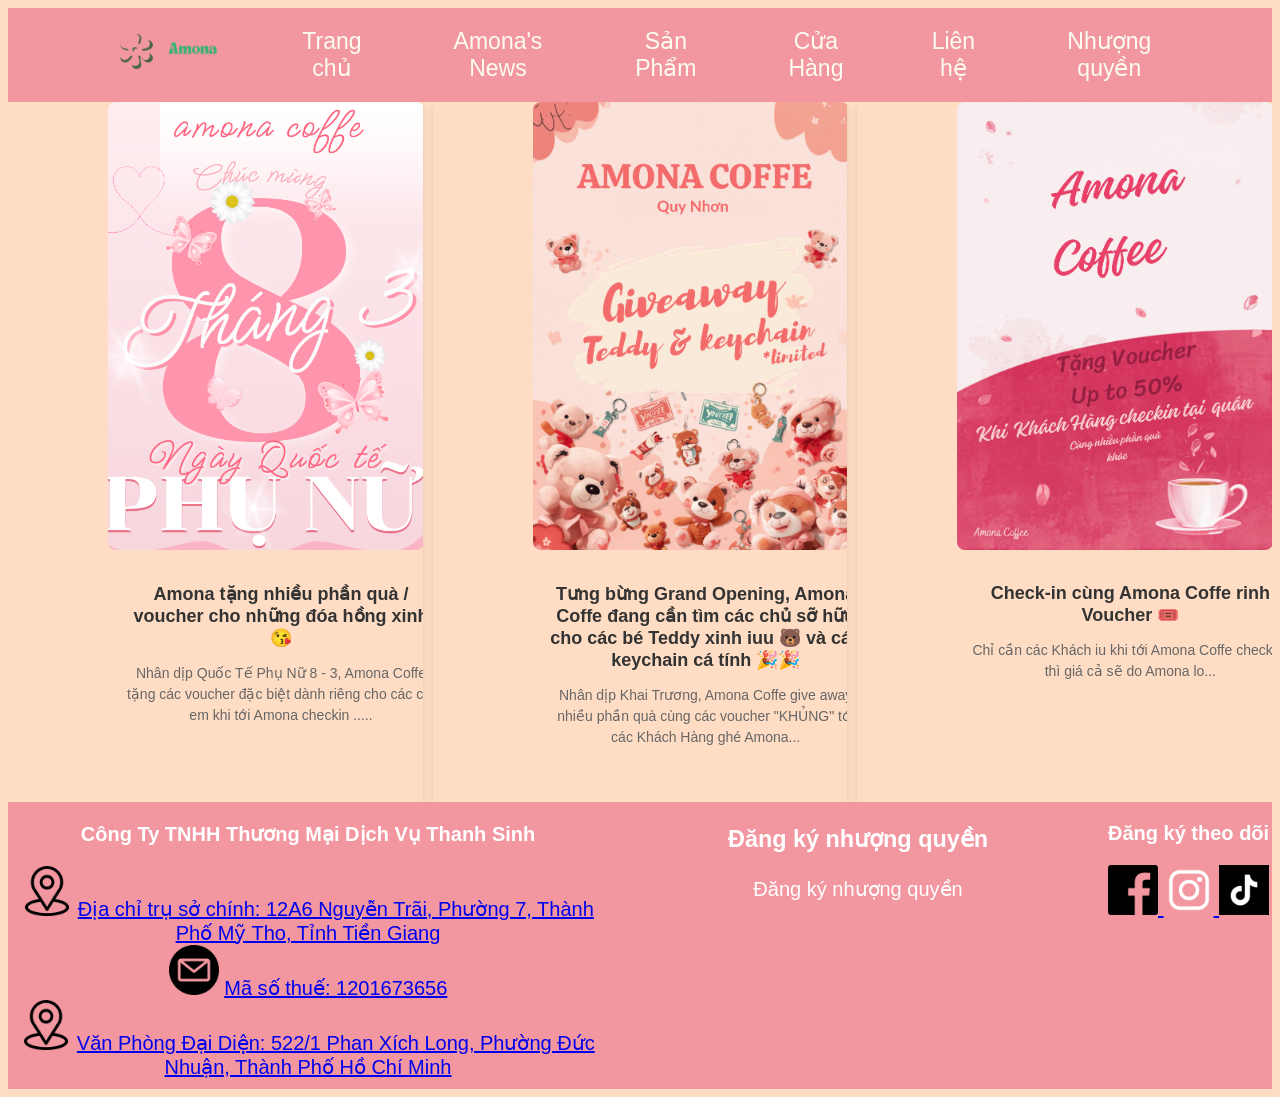
==== pages/news.html @ 66ae1b95 "Add files via upload" ====
<!DOCTYPE html>
<html>
    <head lang="vi" >
        <meta charset="utf-8" />
        <title>Amona Coffee</title>
        <link href="../images/logo.png" rel="icon" >
        <link href="../style.css" rel="stylesheet" >
    </head>
    <body>
        <nav class="thanhdieuhuong">
            <div class="Menubar">
                <ul>
                    <li>
                        <a href="../pages/index.html">
                            <img src="../images/logo.png" >
                        </a>
                    </li>
                    <li>
                        <a href="../pages/index.html">Trang chủ</a>
                    </li>
                    <li>
                        <a href="../pages/news.html">Amona's News</a>
                    </li>
                    <li>
                        <a href="#menuquan">Sản Phẩm</a>
                    </li>
                    <li>
                        <a href="#lienhe">Cửa Hàng</a>
                    </li>
                    <li>
                        <a href="#lienhe">Liên hệ</a>
                    </li>
                    <li>
                        <a href="#lienhe">Nhượng quyền</a>
                    </li>
                </ul>
            </div>
        </nav>
        <div class="gallery-container">
        <!-- Hình 1 -->
        <div class="image-box">
            <img src="../images/83poster.png" alt="Ảnh 1">
            <div class="image-content">
                <h3>Amona tặng nhiều phần quà / voucher  cho những đóa hồng xinh 😘</h3>
                <p>Nhân dịp Quốc Tế Phụ Nữ 8 - 3, Amona Coffe tặng các voucher đặc biệt dành riêng cho các chị em khi tới Amona checkin .....</p>
            </div>
        </div>
        
        <!-- Hình 2 -->
        <div class="image-box">
            <img src="../images/giveaway.png" alt="Ảnh 2">
            <div class="image-content">
                <h3>Tưng bừng Grand Opening, Amona Coffe đang cần tìm các chủ sỡ hữu cho các bé Teddy xinh iuu 🐻  và các keychain cá tính  🎉🎉</h3>
                <p>Nhân dịp Khai Trương, Amona Coffe give away nhiều phần quà cùng các voucher "KHỦNG" tới các Khách Hàng ghé Amona...</p>
            </div>
        </div>
        
        <!-- Hình 3 -->
        <div class="image-box">
            <img src="../images/checkinvoucher.png" alt="Ảnh 3">
            <div class="image-content">
            <h3>Check-in cùng Amona Coffe rinh Voucher 🎟️</h3>
                <p>Chỉ cần các Khách iu khi tới Amona Coffe check-in thì giá cả sẽ do Amona lo...</p>
            </div>
        </div>
    </div>
    </body>
    <footer id="lienhe">
        <div class="thongtin">
            <p><strong>Công Ty TNHH Thương Mại Dịch Vụ Thanh Sinh</strong></p>
            <div class="tt">
                <img src="../images/icon4.png">
                <a href="#">Địa chỉ trụ sở chính: 12A6 Nguyễn Trãi, Phường 7, Thành Phố Mỹ Tho, Tỉnh Tiền Giang</a>
            </div>
            <div class="tt">
                <img src="../images/icon5.png">
                <a href="#">Mã số thuế: 1201673656</a>
            </div>
            <div class="tt">
                <img src="../images/icon4.png">
                <a href="#">Văn Phòng Đại Diện: 522/1 Phan Xích Long, Phường Đức Nhuận, Thành Phố Hồ Chí Minh</a>
            </div>
        </div>
        <div class="nhuongquyen">
            <h3>Đăng ký nhượng quyền</h3>
            <p>Đăng ký nhượng quyền</p>
        </div>
        <div class="theodoi">
            <p><strong>Đăng ký theo dõi</strong></p>
            <a href="#">
                <img src="../images/icon1.png">
            </a>
            <a href="#">
                <img src="../images/icon2.png">
            </a>
            <a href="#">
                <img src="../images/icon3.png">
            </a>
        </div>
    </footer>
</html>
---- style.css ----
body {
    background-color: #ffddc4;
    text-align: center;
    font-family: Arial, Helvetica,sans-serif;
}

.thanhdieuhuong .Menubar ul{
    list-style: none;
    display: flex;
    background-color: #f297a0;
    margin: 0;
    padding: 0 70px;
    align-items: center;
}

.thanhdieuhuong .Menubar ul li {
    background-color: #f297a0;
    padding: 10px 15px;
}

.thanhdieuhuong .Menubar ul li img{
    width: 100px;
    height: auto;
}

.thanhdieuhuong .Menubar ul li a{
    color: #fcfcf1;
    font-size:23px;
    text-decoration: none;
    padding: 10px 25px;
    display:block;
}

.thanhdieuhuong .Menubar ul li:hover a{
    background-color: #c66f80;
    color: #4a6644;
}

.banner {
    width: 100%;
    height: auto;
}

.Menu h2{
    margin-bottom: 5px;
    font-size: 25px;
}

.Menu p{
    margin: 5px auto 20px auto;
    font-size: 20px;
}

.Menu .button{
    background-color: #aaac5c;
    align-items: center;
    border-radius: 20px;
    width: 90px;
    height: 50px;
    font-family: sans-serif;
    font-style: bold;
    font-size: 15px;
    margin: auto 15px;
    margin-bottom: 70px;
}

.Menu .button:hover {
    background-color: #4a6644;
    color:#ffffff;
    cursor: pointer;
}

.Menu .anhminhhoa {
    display: flex;
    flex-wrap: wrap;
}

.Menu .anhminhhoa .cf{
    width: 25%;
    height: auto;
    margin: 20px auto;
}

.Menu .anhminhhoa .cf img:hover{
    cursor: pointer;
    transform: scale(0.75);
}


.News{
    display:flex;
    gap: 50px;
    justify-content: space-between;
}

.News .lienket h3{
    width: 400px;
}

.News .lienket img:hover, h3:hover {
    cursor: pointer;
    transform: scale(0.75);
    text-decoration: underline;
}

.dangky{
    background-color: #ffffff;
}

.dangky h1{
    font-size: 40px;
    text-align: center;
    margin-top: 10px;
    margin-bottom: 5px;
}

.dangky p{
    margin-top: 5px;
    font-size: 20px;
}

.dangky form{
    width: 100%;
    height: 600px;
    margin: auto;
}

.dangky form input, form textarea {
    display: grid;
    border: 2px solid black;
    margin:30px auto;
    text-align: left;
    width: 500px;
}

.dangky form button {
    width: 150px;
    height: 50px;
    background-color: #4a6644;
    color: #ffffff;
}

.dangky form button:hover{
    background-color: #aaac5c;
    cursor:pointer;
}

footer {
    display: flex;
    gap: 50px;
    color:white;
    background-color: #f297a0;
    display: flex;
    font-size: 20px;
}

footer .thongtin {
    display: flex;
    flex-direction: column;
    margin-bottom: 10px;
    width: 600px;
}

footer .thongtin img{
    width: 50px;
    height: 50px;
}

footer .thongtin img:hover{
    cursor: pointer;
}

footer .nhuongquyen p{
    width: 400px;
}

footer .theodoi a img{
    width: 50px;
    height: 50px;
}

footer .theodoi a img:hover{
    cursor: pointer;
}

.gallery-container {
    display: flex;            
    flex-direction: row;      
    gap: 10px;                  
    width: 100%px;
    overflow-x: auto;  
}


.image-box {
    flex: 1;                   
    width: 316px;
    height: 700px;      
    overflow: hidden;
    box-shadow: 0 4px 6px rgba(0,0,0,0.1);
}

.image-box img {
    width: 316px;
    height: 448px;
    object-fit: cover;          
    display: block;
    margin-left: 100px;
    border-radius: 8px;
}

.image-content {
    padding: 15px;
    text-align: center;
    width: 316px;
    margin-left: 100px;
}

.image-content h3 {
    font-size: 18px;
    color: #333;
    margin-bottom: 8px;
}

.image-content p {
    font-size: 14px;
    color: #666;
    line-height: 1.5;
}
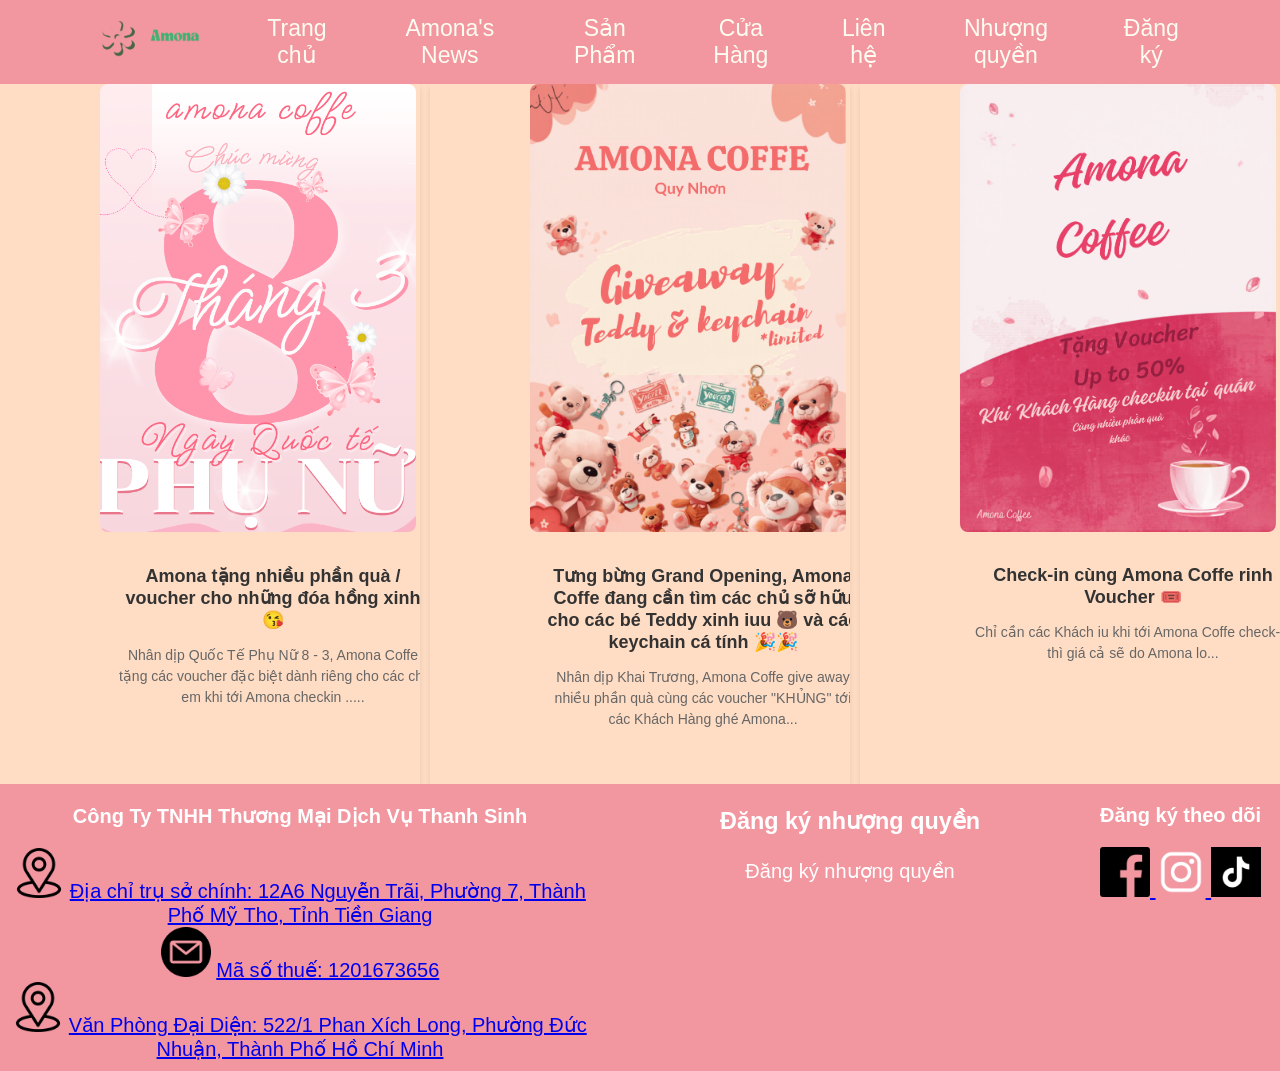
==== commit de850293: "Add files via upload" ====
--- a/pages/news.html
+++ b/pages/news.html
@@ -4,25 +4,25 @@
         <meta charset="utf-8" />
         <title>Amona Coffee</title>
         <link href="../images/logo.png" rel="icon" >
-        <link href="../style.css" rel="stylesheet" >
+        <link href="../css/style.css" rel="stylesheet" >
     </head>
     <body>
         <nav class="thanhdieuhuong">
             <div class="Menubar">
                 <ul>
                     <li>
-                        <a href="../pages/index.html">
+                        <a href="../index.html">
                             <img src="../images/logo.png" >
                         </a>
                     </li>
                     <li>
-                        <a href="../pages/index.html">Trang chủ</a>
+                        <a href="../index.html">Trang chủ</a>
                     </li>
                     <li>
                         <a href="../pages/news.html">Amona's News</a>
                     </li>
                     <li>
-                        <a href="#menuquan">Sản Phẩm</a>
+                        <a href="../pages/products.html" target="_blank">Sản Phẩm</a>
                     </li>
                     <li>
                         <a href="#lienhe">Cửa Hàng</a>
@@ -32,6 +32,9 @@
                     </li>
                     <li>
                         <a href="#lienhe">Nhượng quyền</a>
+                    </li>
+                    <li>
+                        <a href="../pages/register.html" target="_blank">Đăng ký</a>
                     </li>
                 </ul>
             </div>
--- a/css/style.css
+++ b/css/style.css
@@ -0,0 +1,230 @@
+body {
+    background-color: #ffddc4;
+    text-align: center;
+    font-family: Arial, Helvetica,sans-serif;
+    margin: 0;
+}
+
+.thanhdieuhuong .Menubar ul{
+    list-style: none;
+    display: flex;
+    background-color: #f297a0;
+    margin: 0;
+    padding: 0 70px;
+    align-items: center;
+}
+
+.thanhdieuhuong .Menubar ul li {
+    background-color: #f297a0;
+    padding: 5px;
+}
+
+.thanhdieuhuong .Menubar ul li img{
+    width: 100px;
+    height: auto;
+}
+
+.thanhdieuhuong .Menubar ul li a{
+    color: #fcfcf1;
+    font-size:23px;
+    text-decoration: none;
+    padding: 10px 25px;
+    display:block;
+}
+
+.thanhdieuhuong .Menubar ul li:hover a{
+    background-color: #c66f80;
+    color: #4a6644;
+}
+
+.banner img{
+    width: 100%;
+}
+
+.Menu h2{
+    margin-bottom: 5px;
+    font-size: 25px;
+}
+
+.Menu p{
+    margin: 5px auto 20px auto;
+    font-size: 20px;
+}
+
+.Menu .button{
+    background-color: #aaac5c;
+    align-items: center;
+    border-radius: 20px;
+    width: 90px;
+    height: 50px;
+    font-family: sans-serif;
+    font-style: bold;
+    font-size: 15px;
+    margin: auto 15px;
+    margin-bottom: 70px;
+}
+
+.Menu .button:hover {
+    background-color: #4a6644;
+    color:#ffffff;
+    cursor: pointer;
+}
+
+.Menu .anhminhhoa {
+    display: flex;
+    flex-wrap: wrap;
+}
+
+.Menu .anhminhhoa .cf{
+    width: 25%;
+    height: auto;
+    margin: 20px auto;
+}
+
+.Menu .anhminhhoa .cf img:hover{
+    cursor: pointer;
+    transform: scale(0.75);
+}
+
+
+.News{
+    display:flex;
+    gap: 30px;
+    justify-content: space-around;
+}
+
+.News .lienket h3{
+    width: 400px;
+}
+
+.News .lienket img:hover, h3:hover {
+    cursor: pointer;
+    transform: scale(0.75);
+    text-decoration: underline;
+}
+
+.dangky{
+    background-color: #ffffff;
+}
+
+.dangky h1{
+    font-size: 40px;
+    text-align: center;
+    margin-top: 10px;
+    margin-bottom: 5px;
+}
+
+.dangky p{
+    margin-top: 5px;
+    font-size: 20px;
+}
+
+.dangky form{
+    width: 100%;
+    height: 600px;
+    margin: auto;
+}
+
+.dangky form input, form textarea {
+    display: grid;
+    border: 2px solid black;
+    margin:30px auto;
+    text-align: left;
+    width: 500px;
+}
+
+.dangky form button {
+    width: 150px;
+    height: 50px;
+    background-color: #4a6644;
+    color: #ffffff;
+}
+
+.dangky form button:hover{
+    background-color: #aaac5c;
+    cursor:pointer;
+}
+
+footer {
+    display: flex;
+    gap: 50px;
+    color:white;
+    background-color: #f297a0;
+    display: flex;
+    font-size: 20px;
+}
+
+footer .thongtin {
+    display: flex;
+    flex-direction: column;
+    margin-bottom: 10px;
+    width: 600px;
+}
+
+footer .thongtin img{
+    width: 50px;
+    height: 50px;
+}
+
+footer .thongtin img:hover{
+    cursor: pointer;
+}
+
+footer .nhuongquyen p{
+    width: 400px;
+}
+
+footer .theodoi a img{
+    width: 50px;
+    height: 50px;
+}
+
+footer .theodoi a img:hover{
+    cursor: pointer;
+}
+
+.gallery-container {
+    display: flex;            
+    flex-direction: row;      
+    gap: 10px;                  
+    width: 100%;
+    overflow-x: auto;  
+}
+
+
+.image-box {
+    flex: 1;                   
+    width: 316px;
+    height: 700px;      
+    overflow: hidden;
+    box-shadow: 0 4px 6px rgba(0,0,0,0.1);
+}
+
+.image-box img {
+    width: 316px;
+    height: 448px;
+    object-fit: cover;          
+    display: block;
+    margin-left: 100px;
+    border-radius: 8px;
+}
+
+.image-content {
+    padding: 15px;
+    text-align: center;
+    width: 316px;
+    margin-left: 100px;
+}
+
+.image-content h3 {
+    font-size: 18px;
+    color: #333;
+    margin-bottom: 8px;
+}
+
+.image-content p {
+    font-size: 14px;
+    color: #666;
+    line-height: 1.5;
+}
+
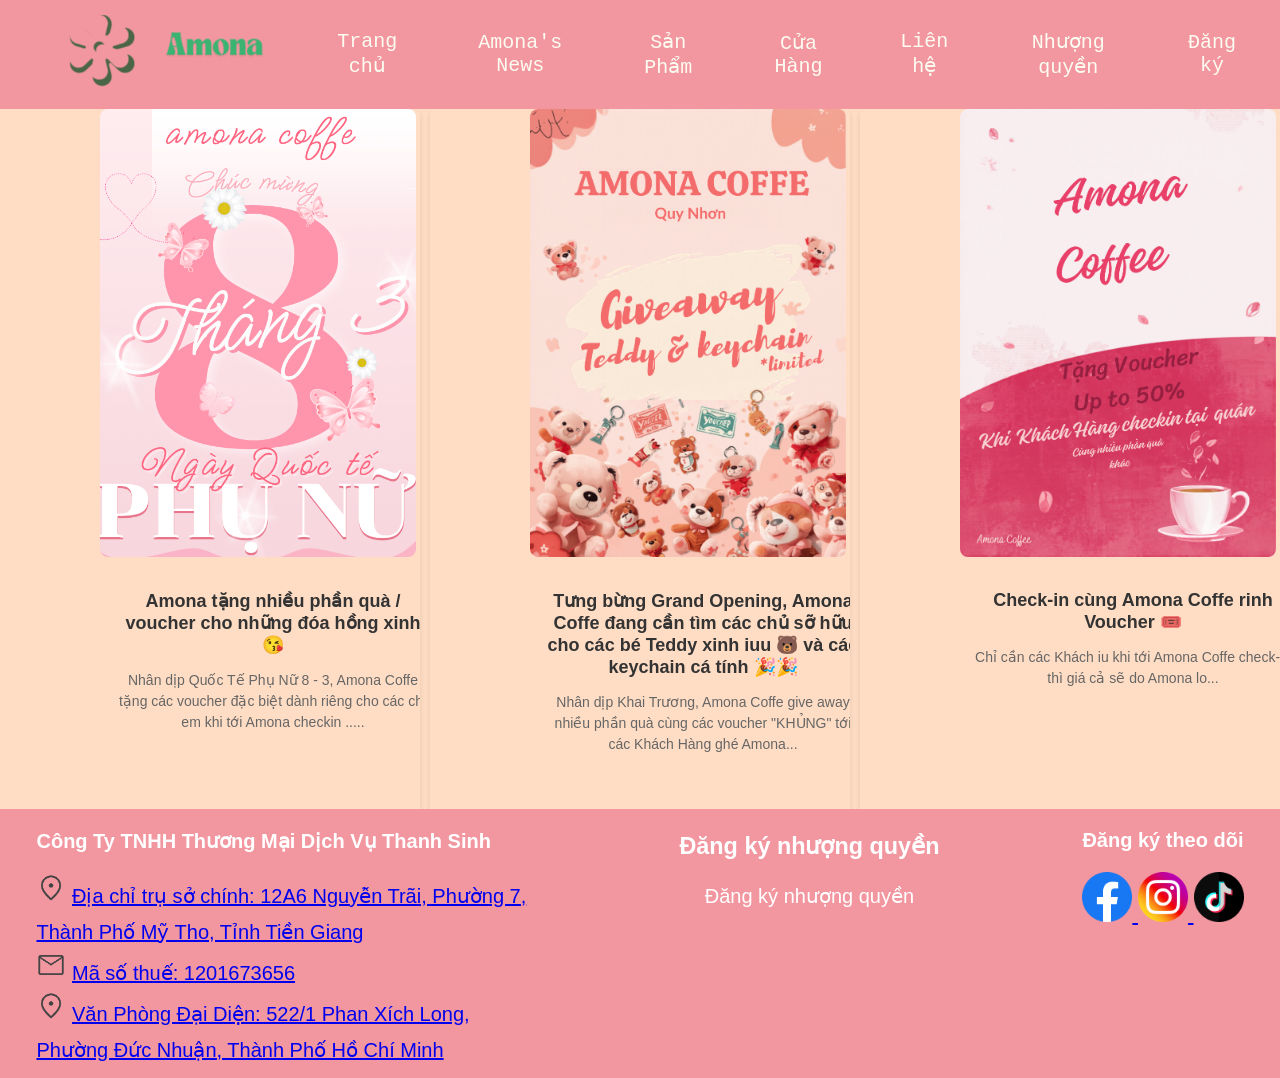
==== commit 614b5073: "Add files via upload" ====
--- a/pages/news.html
+++ b/pages/news.html
@@ -72,15 +72,15 @@
         <div class="thongtin">
             <p><strong>Công Ty TNHH Thương Mại Dịch Vụ Thanh Sinh</strong></p>
             <div class="tt">
-                <img src="../images/icon4.png">
+                <img src="../images/location.png">
                 <a href="#">Địa chỉ trụ sở chính: 12A6 Nguyễn Trãi, Phường 7, Thành Phố Mỹ Tho, Tỉnh Tiền Giang</a>
             </div>
             <div class="tt">
-                <img src="../images/icon5.png">
+                <img src="../images/mail.png">
                 <a href="#">Mã số thuế: 1201673656</a>
             </div>
             <div class="tt">
-                <img src="../images/icon4.png">
+                <img src="../images/location.png">
                 <a href="#">Văn Phòng Đại Diện: 522/1 Phan Xích Long, Phường Đức Nhuận, Thành Phố Hồ Chí Minh</a>
             </div>
         </div>
@@ -91,13 +91,13 @@
         <div class="theodoi">
             <p><strong>Đăng ký theo dõi</strong></p>
             <a href="#">
-                <img src="../images/icon1.png">
+                <img src="../images/facebook.png">
             </a>
             <a href="#">
-                <img src="../images/icon2.png">
+                <img src="../images/instagram.png">
             </a>
             <a href="#">
-                <img src="../images/icon3.png">
+                <img src="../images/tiktok.png">
             </a>
         </div>
     </footer>
--- a/css/style.css
+++ b/css/style.css
@@ -10,31 +10,36 @@
     display: flex;
     background-color: #f297a0;
     margin: 0;
-    padding: 0 70px;
+    padding: 0 20px;
     align-items: center;
+    justify-content: space-between;
 }
 
 .thanhdieuhuong .Menubar ul li {
     background-color: #f297a0;
     padding: 5px;
+    margin-left: 25px;
 }
 
 .thanhdieuhuong .Menubar ul li img{
-    width: 100px;
+    width: 200px;
     height: auto;
+    margin-left: 0;
 }
 
 .thanhdieuhuong .Menubar ul li a{
     color: #fcfcf1;
-    font-size:23px;
+    font-size:20px;
     text-decoration: none;
-    padding: 10px 25px;
+    padding: 10px 15px;
     display:block;
+    font-family: 'Courier New', Courier, monospace;
 }
 
 .thanhdieuhuong .Menubar ul li:hover a{
     background-color: #c66f80;
     color: #4a6644;
+    height: 100%;
 }
 
 .banner img{
@@ -147,23 +152,27 @@
 
 footer {
     display: flex;
-    gap: 50px;
     color:white;
     background-color: #f297a0;
-    display: flex;
     font-size: 20px;
+    justify-content:space-around;
 }
 
 footer .thongtin {
     display: flex;
     flex-direction: column;
     margin-bottom: 10px;
-    width: 600px;
+    width: 500px;
+    text-align: left;
 }
 
 footer .thongtin img{
-    width: 50px;
-    height: 50px;
+    width: 30px;
+    height: 30px;
+}
+
+footer .thongtin .tt a{
+    line-height: 1.8;
 }
 
 footer .thongtin img:hover{
